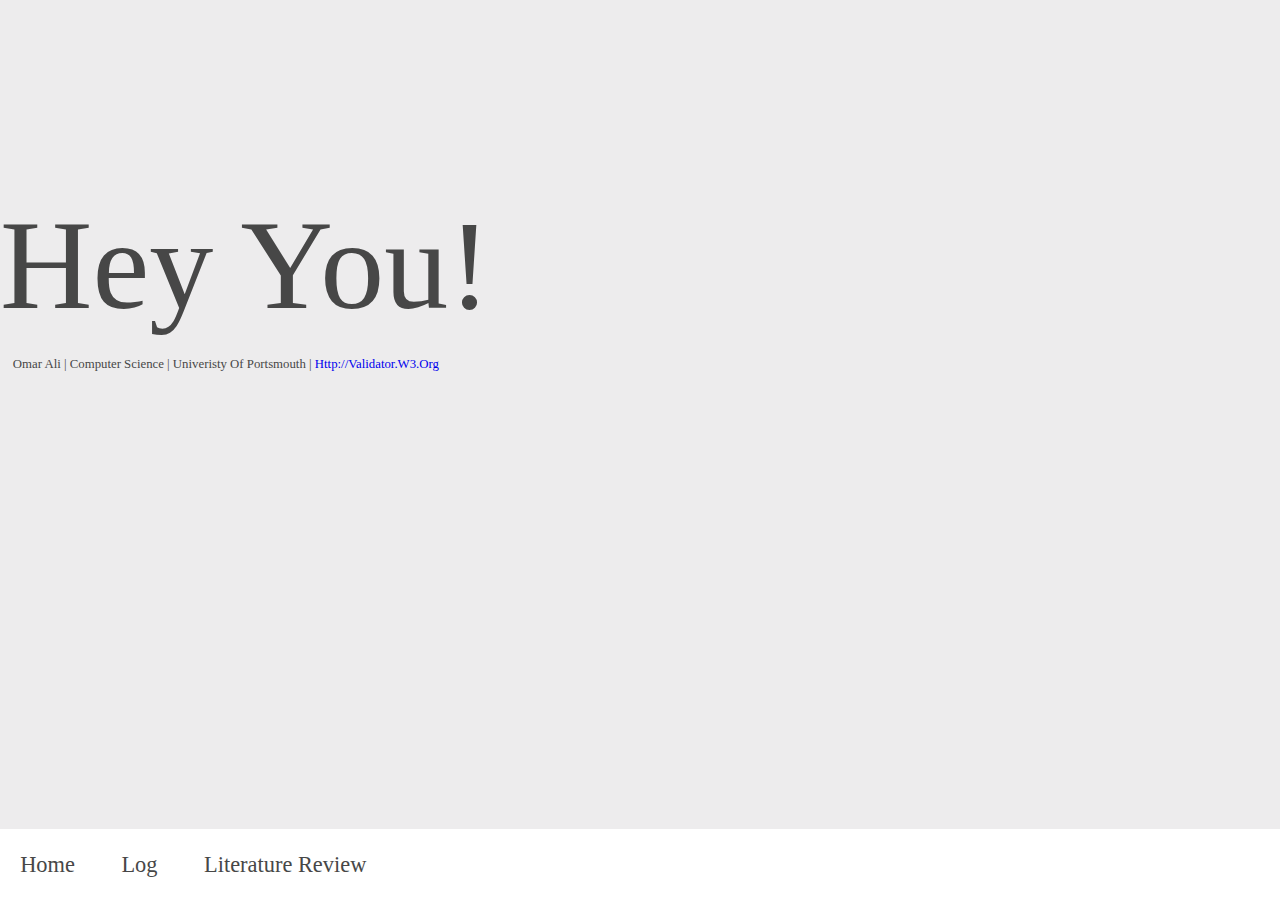
==== index.html @ 1eec262e "Sixth" ====
<!DOCTYPE html>
<html>

  <head>
    <meta charset="utf-8">
    <title>Omar Ali 2016/17</title>
    <link rel="icon" href="images/favicon.ico" type="image/x-icon">
    <link rel="stylesheet" title="style" href="styles/stylesheet.css">
    <div id = "webTitle">
      <div id ="backgroundImage"> <img src="images/backgorund_s.png" alt="Background Sphere"></div>
      <p id="header">Hey you!</p>
      <p id="closecaption">
        Omar Ali | Computer Science | Univeristy of Portsmouth | <a href="http://validator.w3.org">http://validator.w3.org</a>
      </p>
  </head>
  <body>
    <ul class="menubar">
      <li><a href="index.html">Home</a></li>
      <li><a href="log.html">Log</a></li>
      <li><a href="litreview.html">Literature review</a></li>

    </ul>
  </body>
</html>
---- styles/stylesheet.css ----
body {
  overflow-y: scroll;
  background-color: #edeced;
  background-image: url("images/image.png");
  margin: 0;
  margin-top: 15vw;
}

p {
  margin: 2vh;
  margin-left: 1vw;
  border: 0;
  font-family: "Verdana";
  font-size: 1.0em;
  color: #474747;
}

ul {
  width: 100%;
  bottom: 0;
  padding: 0;
}

a {
  text-decoration: none;
}

dd::before {
  content:"•- ";
}

.menubar {
  margin: 0;
  padding:0;
  list-style: none;
  text-align: left;
  background: http://validator.w3.org;
  position: fixed;
  background-color: white;
}

.menubar li {
  display: inline;
  text-transform: capitalize;
}

.menubar a {
  display:inline-block;
  font-family: "Verdana";
  font-size: 1.4em;
  text-align:right;
  color: #474747;
  padding:1em;
  border: 0.1em;
  border-color: 'red';
  margin-left: -0.1em;
  text-decoration: none;
}

.menubar a:hover {
  color: #B6B6F6;
  background-color: transparent;
}

.mobileButtonBox {
  width: 10vw;
  height: 10vw;
  background-color: #e56037;
}
#webTitle {
  width: 100vw;
  height: 65vh;
}
#bodyList {
  list-style: decimal;
  color:#474747;
  margin-left: 3em;
}

#header {
  font-family: "Verdana";
  font-size: 10vw;
  margin: 0;
  text-transform: capitalize;
  color : #474747;
}

#subheader {
  font-family: "Verdana";
  font-size: 3.5vw;
  text-transform: capitalize;
  text-align: justify;
  color : #474747;
}

#subsubheader {
  font-family: "Verdana";
  font-size: 2.5vw;
  text-transform: capitalize;
  color : #474747;
}

#closecaption {
  font-family: "Verdana";
  font-size: 1.0vw;
  text-transform: capitalize;
  color : #474747;
}

#bodytext {
  margin-bottom: 10em;
  margin-right: 10em;
  text-align: left;
  font-family: "Verdana";
}

#bodytextjustify {
  margin-top: 8em;
  margin-bottom: 20em;
  margin-right: 10em;
  text-align: justify;
  font-family: "Verdana";
}

#backgroundImage {
  top: -15em;
  left: -15em;
  margin: 0;
  border: 0;
  width: 50%;
  position: absolute;
}

#gradeInfo p {
  margin: 0;
  border: 0;
  margin-left: 3em;
}
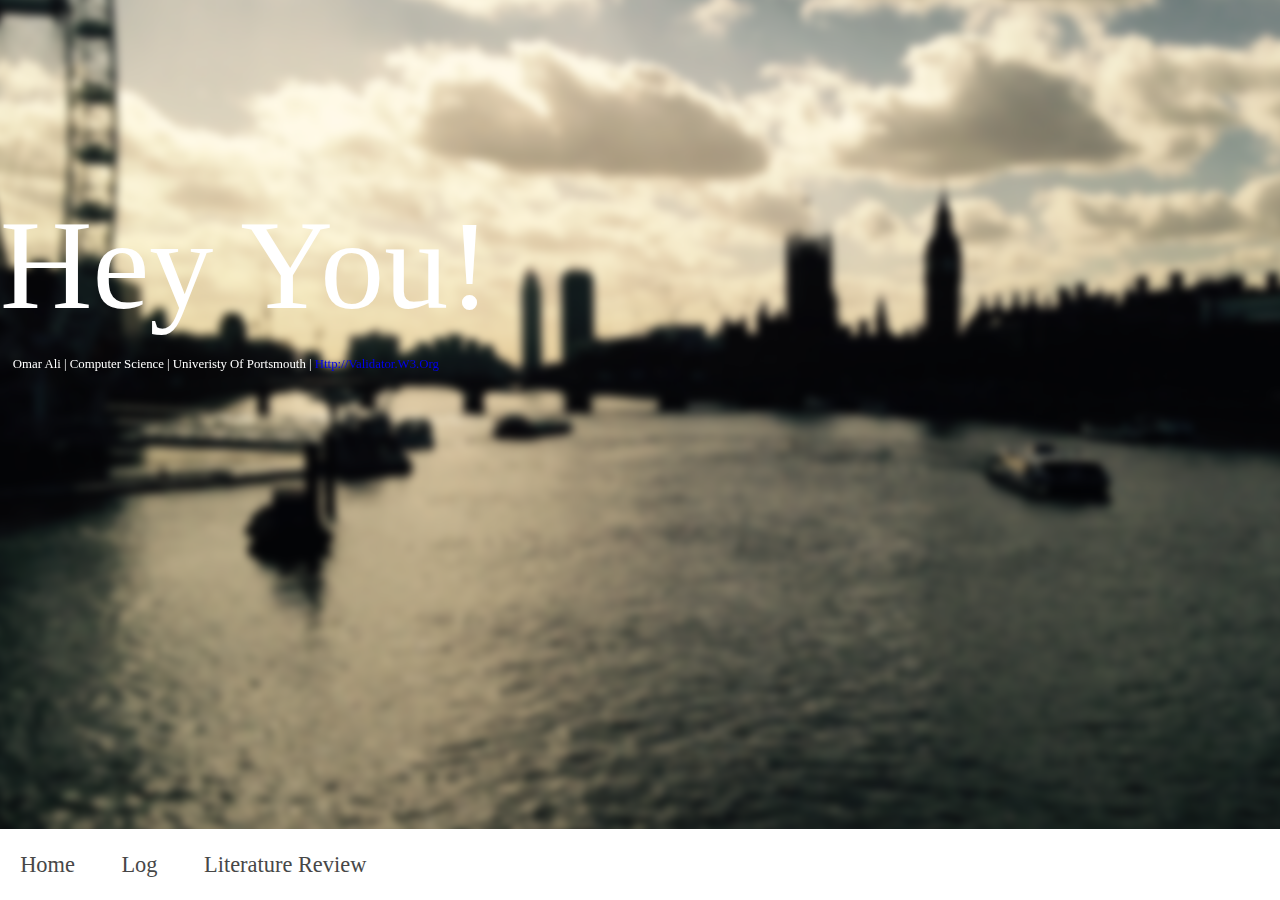
==== commit 10c1b785: "Seventh" ====
--- a/index.html
+++ b/index.html
@@ -1,17 +1,19 @@
 <!DOCTYPE html>
 <html>
-
   <head>
     <meta charset="utf-8">
     <title>Omar Ali 2016/17</title>
     <link rel="icon" href="images/favicon.ico" type="image/x-icon">
     <link rel="stylesheet" title="style" href="styles/stylesheet.css">
+
+    <div id ="backgroundImage"> <img id=backgroundImageFormat src="images/background.jpg" alt="London City With Family"></div>
     <div id = "webTitle">
-      <div id ="backgroundImage"> <img src="images/backgorund_s.png" alt="Background Sphere"></div>
       <p id="header">Hey you!</p>
       <p id="closecaption">
         Omar Ali | Computer Science | Univeristy of Portsmouth | <a href="http://validator.w3.org">http://validator.w3.org</a>
       </p>
+    </div>
+
   </head>
   <body>
     <ul class="menubar">
--- a/styles/stylesheet.css
+++ b/styles/stylesheet.css
@@ -67,9 +67,28 @@
   height: 10vw;
   background-color: #e56037;
 }
+
+#backgroundImage {
+  top: 0;
+  left: 0;
+  margin: 0;
+  border: 0;
+  width: 100em;
+  position: absolute;
+}
+
+#backgroundImageFormat {
+  width:100em;
+  left: -1em;
+  top: -10em;
+  position: fixed;
+  -webkit-filter: blur(4px);
+}
+
 #webTitle {
   width: 100vw;
   height: 65vh;
+  position: relative;
 }
 #bodyList {
   list-style: decimal;
@@ -82,7 +101,8 @@
   font-size: 10vw;
   margin: 0;
   text-transform: capitalize;
-  color : #474747;
+  /*color : #474747;*/
+  color: white;
 }
 
 #subheader {
@@ -90,7 +110,15 @@
   font-size: 3.5vw;
   text-transform: capitalize;
   text-align: justify;
-  color : #474747;
+  color: #474747;
+}
+
+#subheadertitle {
+  font-family: "Verdana";
+  font-size: 3.5vw;
+  text-transform: capitalize;
+  text-align: justify;
+  color: white;
 }
 
 #subsubheader {
@@ -104,13 +132,17 @@
   font-family: "Verdana";
   font-size: 1.0vw;
   text-transform: capitalize;
-  color : #474747;
+  color: white;
 }
 
 #bodytext {
+  position: relative;
+  margin: 0 auto;
   margin-bottom: 10em;
-  margin-right: 10em;
   text-align: left;
+  width: 90%;
+  padding: 0.3em;
+  background-color: rgba(255, 255, 255, 0.7);
   font-family: "Verdana";
 }
 
@@ -122,15 +154,6 @@
   font-family: "Verdana";
 }
 
-#backgroundImage {
-  top: -15em;
-  left: -15em;
-  margin: 0;
-  border: 0;
-  width: 50%;
-  position: absolute;
-}
-
 #gradeInfo p {
   margin: 0;
   border: 0;
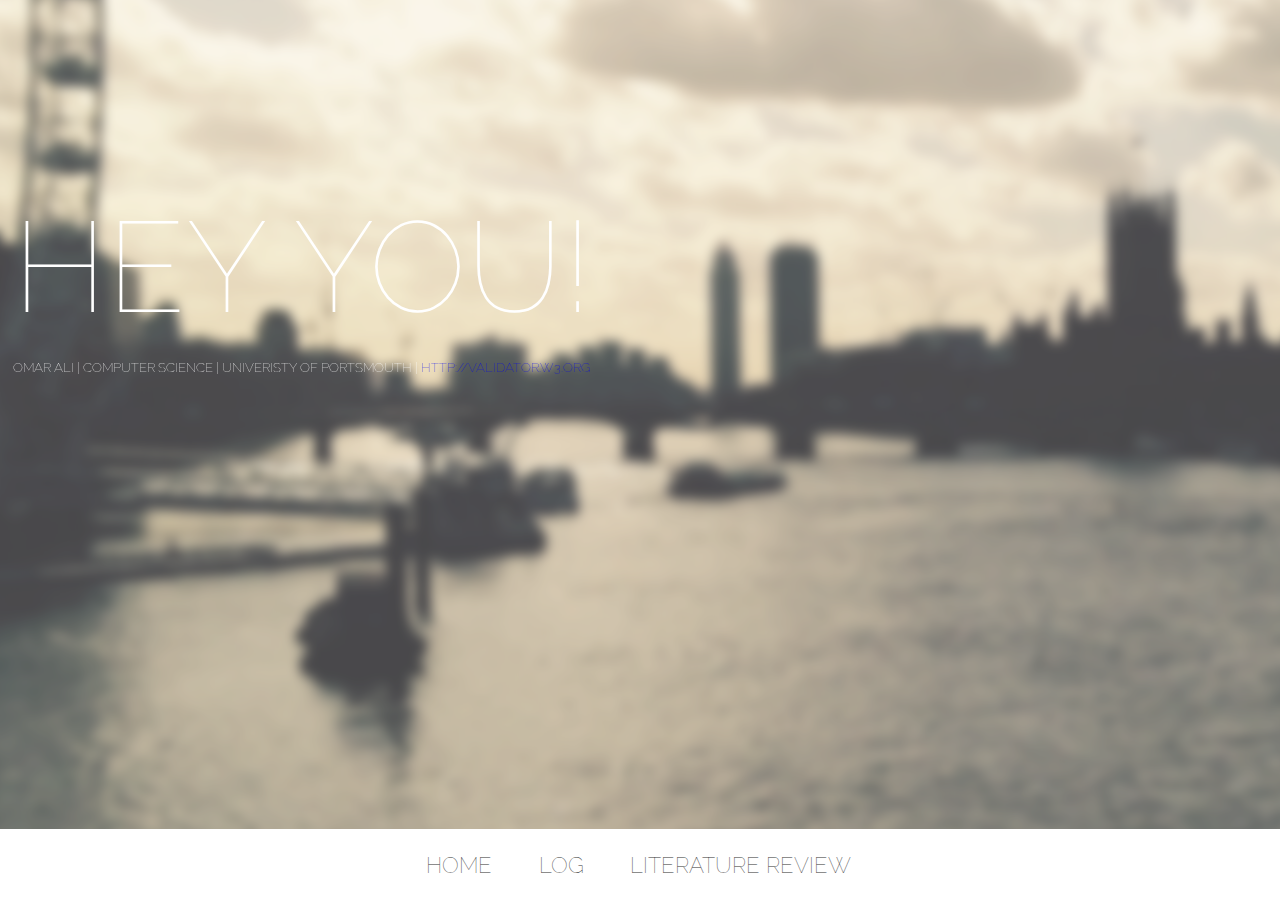
==== commit 420cb489: "Nineth" ====
--- a/index.html
+++ b/index.html
@@ -5,8 +5,9 @@
     <title>Omar Ali 2016/17</title>
     <link rel="icon" href="images/favicon.ico" type="image/x-icon">
     <link rel="stylesheet" title="style" href="styles/stylesheet.css">
+    <link href="https://fonts.googleapis.com/css?family=Raleway:200" rel="stylesheet">
 
-    <div id ="backgroundImage"> <img id=backgroundImageFormat src="images/background.jpg" alt="London City With Family"></div>
+    <div id ="backgroundImage"> <img id=backgroundImageFormat src="images/background.jpg" alt="London City Taken with iPhone"></div>
     <div id = "webTitle">
       <p id="header">Hey you!</p>
       <p id="closecaption">
--- a/styles/stylesheet.css
+++ b/styles/stylesheet.css
@@ -10,7 +10,8 @@
   margin: 2vh;
   margin-left: 1vw;
   border: 0;
-  font-family: "Verdana";
+  font-weight: 100;
+  font-family: 'Raleway', sans-serif;
   font-size: 1.0em;
   color: #474747;
 }
@@ -33,7 +34,7 @@
   margin: 0;
   padding:0;
   list-style: none;
-  text-align: left;
+  text-align: center;
   background: http://validator.w3.org;
   position: fixed;
   background-color: white;
@@ -41,15 +42,16 @@
 
 .menubar li {
   display: inline;
-  text-transform: capitalize;
+  text-transform: uppercase;
 }
 
 .menubar a {
   display:inline-block;
-  font-family: "Verdana";
+  font-weight: 100;
+  font-family: 'Raleway', sans-serif;
   font-size: 1.4em;
-  text-align:right;
-  color: #474747;
+  text-align:center;
+  color: #333333;
   padding:1em;
   border: 0.1em;
   border-color: 'red';
@@ -78,11 +80,12 @@
 }
 
 #backgroundImageFormat {
-  width:100em;
-  left: -1em;
-  top: -10em;
+  width:150em;
+  left: -6em;
+  top: -25em;
   position: fixed;
-  -webkit-filter: blur(4px);
+  opacity: 0.7;
+  -webkit-filter: blur(6px);
 }
 
 #webTitle {
@@ -92,46 +95,54 @@
 }
 #bodyList {
   list-style: decimal;
-  color:#474747;
+  color:#333333;
   margin-left: 3em;
 }
 
 #header {
-  font-family: "Verdana";
+  font-weight: 100;
+  font-family: 'Raleway', sans-serif;
   font-size: 10vw;
   margin: 0;
-  text-transform: capitalize;
+  text-transform: uppercase;
+  margin-left: 0.10em;
   /*color : #474747;*/
   color: white;
 }
 
 #subheader {
-  font-family: "Verdana";
+  font-weight: 100;
+  font-family: 'Raleway', sans-serif;
   font-size: 3.5vw;
-  text-transform: capitalize;
+  text-transform: uppercase;
   text-align: justify;
+  /*border-bottom: 1px black solid;*/
+  border-top: 1px black solid;
   color: #474747;
 }
 
 #subheadertitle {
-  font-family: "Verdana";
+  font-weight: 100;
+  font-family: 'Raleway', sans-serif;
   font-size: 3.5vw;
-  text-transform: capitalize;
+  text-transform: uppercase;
   text-align: justify;
   color: white;
 }
 
 #subsubheader {
-  font-family: "Verdana";
+  font-weight: 100;
+  font-family: 'Raleway', sans-serif;
   font-size: 2.5vw;
-  text-transform: capitalize;
-  color : #474747;
+  text-transform: uppercase;
+  color : #333333;
 }
 
 #closecaption {
-  font-family: "Verdana";
+  font-weight: 100;
+  font-family: 'Raleway', sans-serif;
   font-size: 1.0vw;
-  text-transform: capitalize;
+  text-transform: uppercase;
   color: white;
 }
 
@@ -140,18 +151,30 @@
   margin: 0 auto;
   margin-bottom: 10em;
   text-align: left;
-  width: 90%;
-  padding: 0.3em;
-  background-color: rgba(255, 255, 255, 0.7);
-  font-family: "Verdana";
+  width: 70%;
+  padding: 4em;
+  background-color: rgba(255, 255, 255, 1);
+  font-weight: 100;
+  font-family: 'Raleway', sans-serif;
 }
+
+#bodyTextFooter {
+  text-align: center;
+  margin: 0;
+  margin-top: 7em;
+  padding-top: 2em;
+  border-top: 1px black solid;
+  font-size: 80%;
+}
+
 
 #bodytextjustify {
   margin-top: 8em;
   margin-bottom: 20em;
   margin-right: 10em;
   text-align: justify;
-  font-family: "Verdana";
+  font-weight: 100;
+  font-family: 'Raleway', sans-serif;
 }
 
 #gradeInfo p {
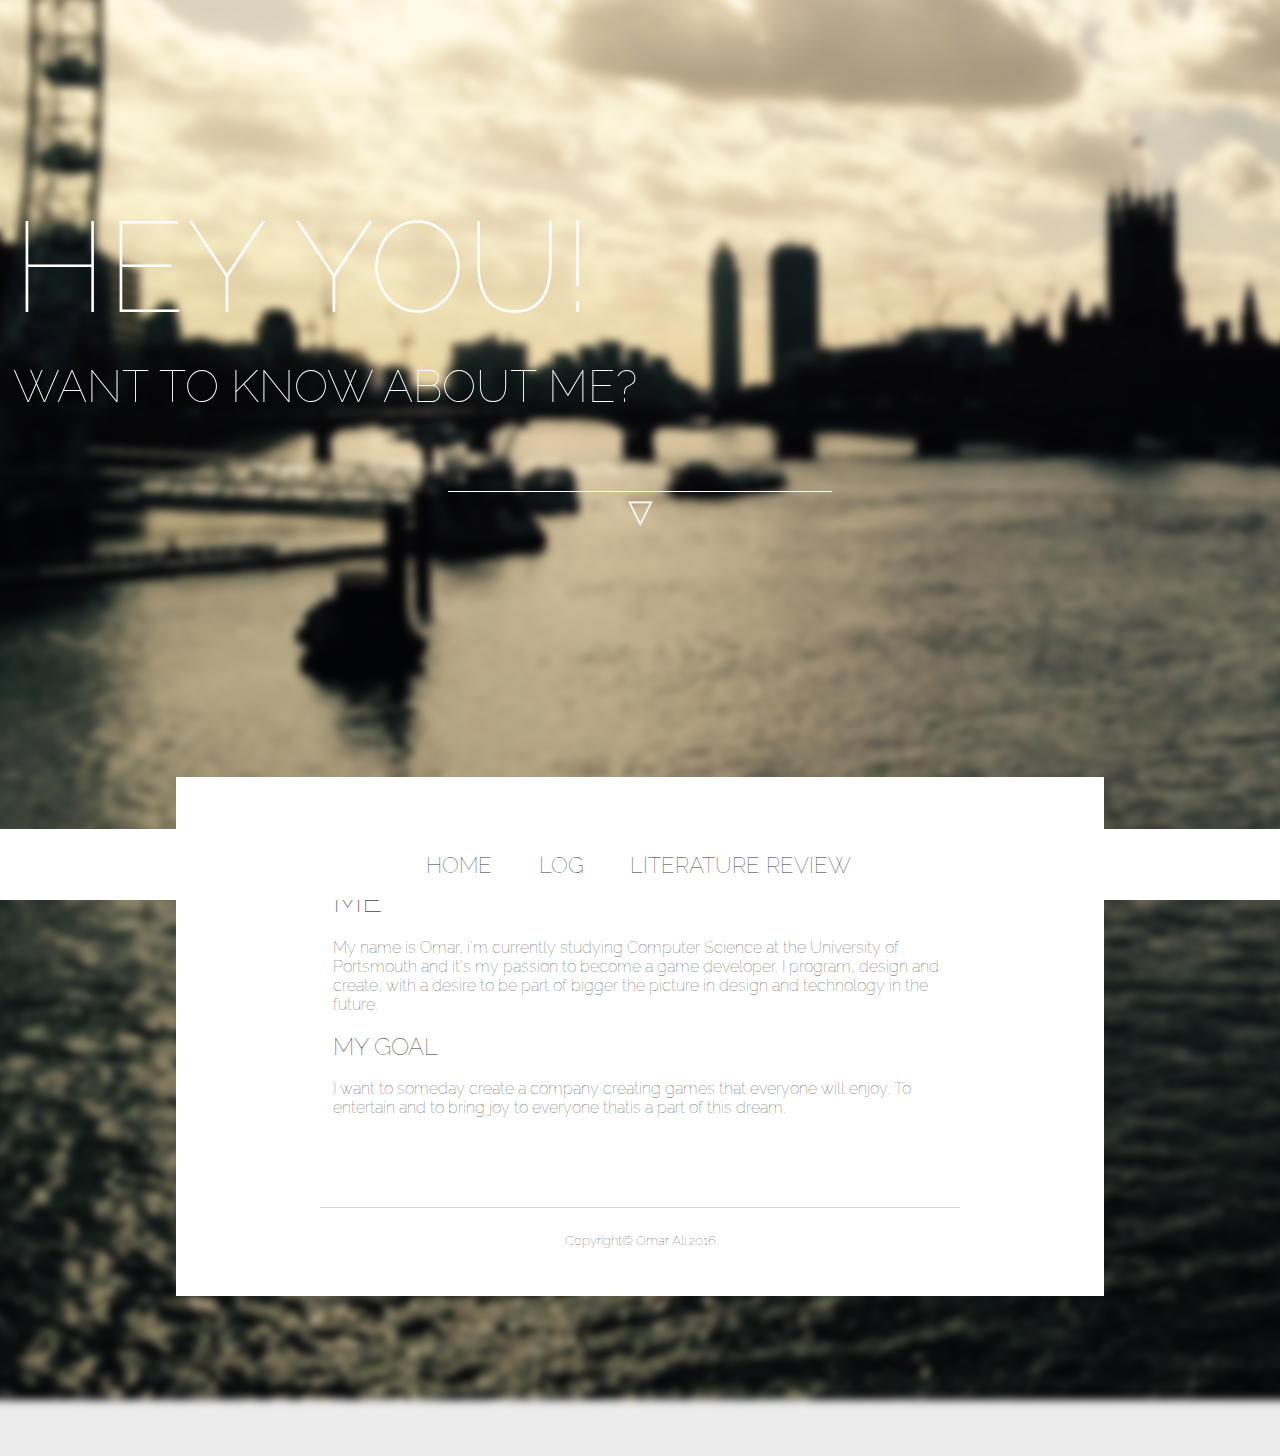
==== commit 2c1eadf4: "Tenth" ====
--- a/index.html
+++ b/index.html
@@ -9,10 +9,22 @@
 
     <div id ="backgroundImage"> <img id=backgroundImageFormat src="images/background.jpg" alt="London City Taken with iPhone"></div>
     <div id = "webTitle">
-      <p id="header">Hey you!</p>
-      <p id="closecaption">
-        Omar Ali | Computer Science | Univeristy of Portsmouth | <a href="http://validator.w3.org">http://validator.w3.org</a>
-      </p>
+      <p id = "header">Hey you!</p>
+      <p id = "subheadertitle">Want to know about me?</p>
+      <div id = "scrollIndicator">
+        ▽
+      </div>
+    </div>
+
+    <div id="bodytext">
+      <p>Omar Ali | Computer Science | University of Portsmouth | <a href="http://validator.w3.org">http://validator.w3.org</a></p>
+      <p id = "subheader">Me</p>
+      <p>My name is Omar, i'm currently studying Computer Science at the University of Portsmouth and it's my passion to become a game developer.
+        I program, design and create, with a desire to be part of bigger the picture in design and technology in the future.</p>
+      <p id = "subsubheader"> My Goal </p>
+      <p> I want to someday create a company creating games that everyone will enjoy. To entertain and to bring joy to everyone thatis a part of
+        this dream.
+      <p id = "bodyTextFooter">Copyright©‎ Omar Ali 2016</p>
     </div>
 
   </head>
@@ -21,7 +33,6 @@
       <li><a href="index.html">Home</a></li>
       <li><a href="log.html">Log</a></li>
       <li><a href="litreview.html">Literature review</a></li>
-
     </ul>
   </body>
 </html>
--- a/styles/stylesheet.css
+++ b/styles/stylesheet.css
@@ -84,8 +84,8 @@
   left: -6em;
   top: -25em;
   position: fixed;
-  opacity: 0.7;
-  -webkit-filter: blur(6px);
+  opacity: 1.0;
+  -webkit-filter: blur(4px);
 }
 
 #webTitle {
@@ -93,6 +93,7 @@
   height: 65vh;
   position: relative;
 }
+
 #bodyList {
   list-style: decimal;
   color:#333333;
@@ -113,11 +114,11 @@
 #subheader {
   font-weight: 100;
   font-family: 'Raleway', sans-serif;
-  font-size: 3.5vw;
+  font-size: 2.6vw;
   text-transform: uppercase;
   text-align: justify;
   /*border-bottom: 1px black solid;*/
-  border-top: 1px black solid;
+  border-top: 1px #d6d6d6 solid;
   color: #474747;
 }
 
@@ -133,16 +134,21 @@
 #subsubheader {
   font-weight: 100;
   font-family: 'Raleway', sans-serif;
-  font-size: 2.5vw;
+  font-size: 1.9vw;
   text-transform: uppercase;
   color : #333333;
 }
 
-#closecaption {
-  font-weight: 100;
+#scrollIndicator {
+  border-top: 1px white solid;
+  position: relative;
+  top: 1.9em;
+  margin: 0 auto;
+  width: 30%;
+  text-align: center;
+  text-transform: uppercase;
   font-family: 'Raleway', sans-serif;
-  font-size: 1.0vw;
-  text-transform: uppercase;
+  font-size: 2em;
   color: white;
 }
 
@@ -151,8 +157,10 @@
   margin: 0 auto;
   margin-bottom: 10em;
   text-align: left;
-  width: 70%;
-  padding: 4em;
+  width: 50%;
+  padding: 9em;
+  padding-top: 3em;
+  padding-bottom: 3em;
   background-color: rgba(255, 255, 255, 1);
   font-weight: 100;
   font-family: 'Raleway', sans-serif;
@@ -163,7 +171,7 @@
   margin: 0;
   margin-top: 7em;
   padding-top: 2em;
-  border-top: 1px black solid;
+  border-top: 1px #d6d6d6 solid;
   font-size: 80%;
 }
 
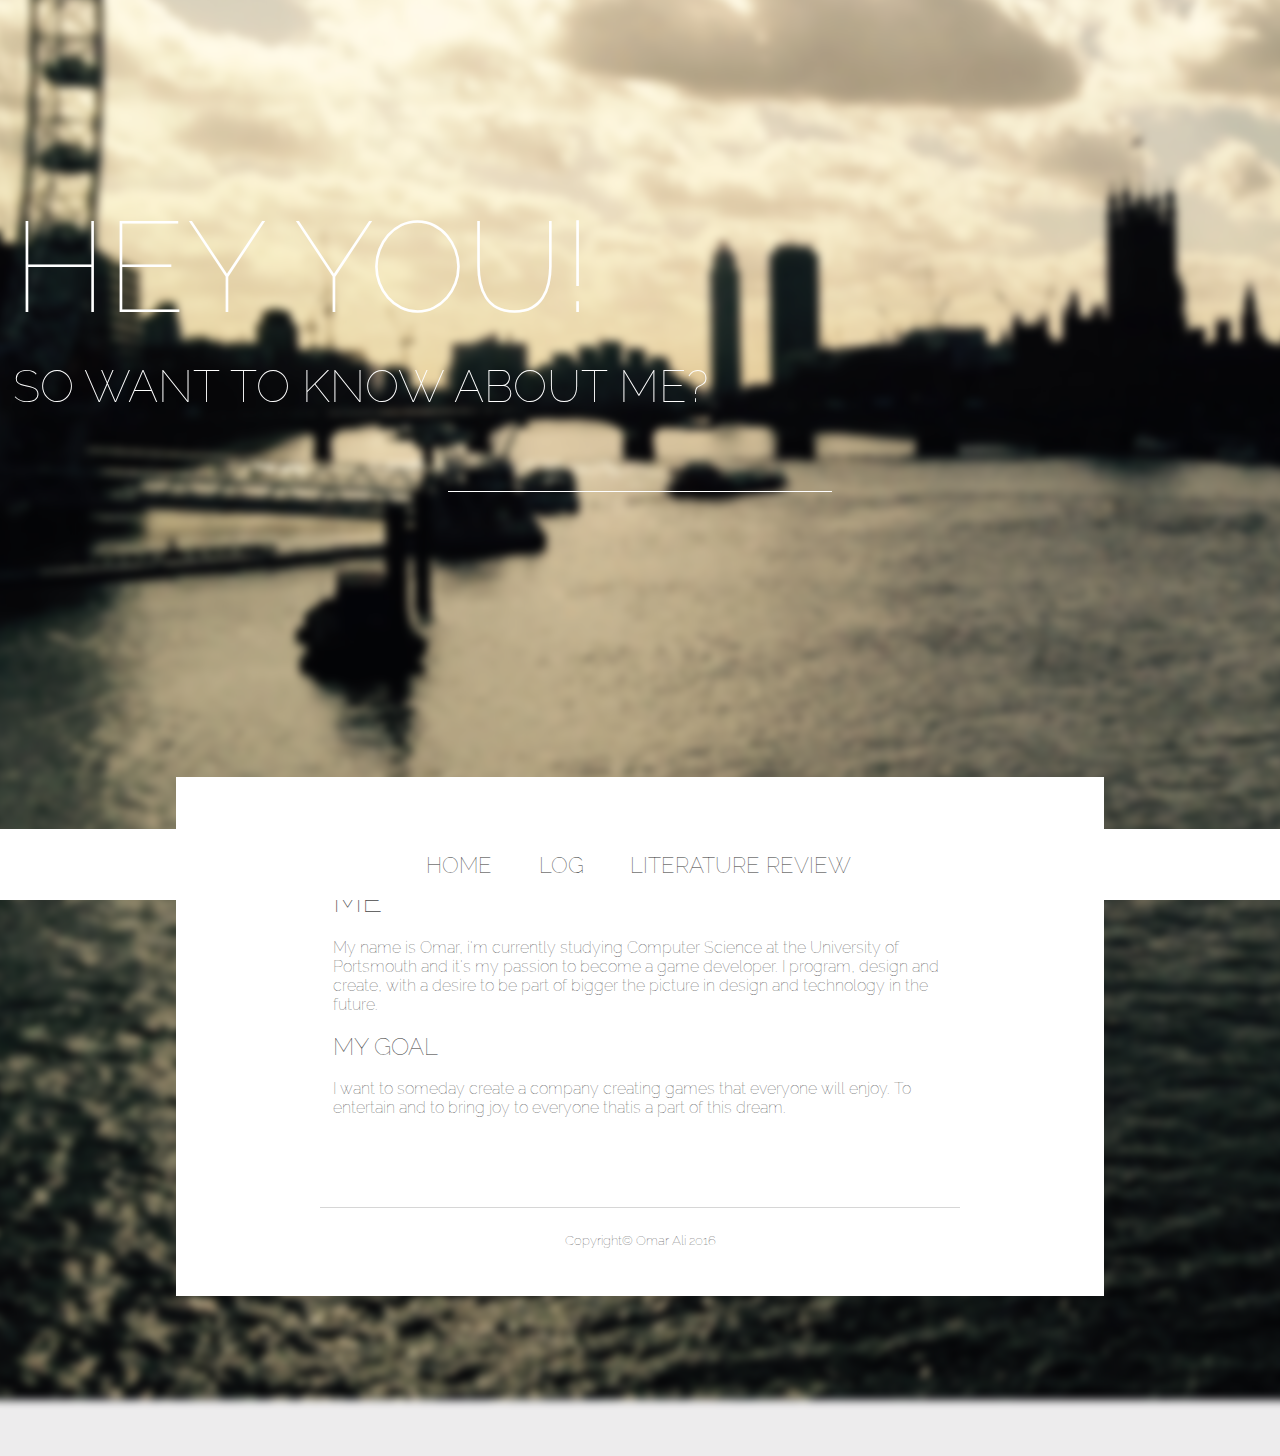
==== commit d55dba8b: "Twelfth" ====
--- a/index.html
+++ b/index.html
@@ -7,13 +7,11 @@
     <link rel="stylesheet" title="style" href="styles/stylesheet.css">
     <link href="https://fonts.googleapis.com/css?family=Raleway:200" rel="stylesheet">
 
-    <div id ="backgroundImage"> <img id=backgroundImageFormat src="images/background.jpg" alt="London City Taken with iPhone"></div>
+    <div id = "backgroundImage"> <img id=backgroundImageFormat src="images/background.jpg" alt="London City Taken with iPhone"></div>
     <div id = "webTitle">
       <p id = "header">Hey you!</p>
-      <p id = "subheadertitle">Want to know about me?</p>
-      <div id = "scrollIndicator">
-        ▽
-      </div>
+      <p id = "subheadertitle">so want to know about me?</p>
+      <div id = "scrollIndicator"></div>
     </div>
 
     <div id="bodytext">
--- a/styles/stylesheet.css
+++ b/styles/stylesheet.css
@@ -24,6 +24,7 @@
 
 a {
   text-decoration: none;
+  color: #F00
 }
 
 dd::before {
@@ -62,12 +63,6 @@
 .menubar a:hover {
   color: #B6B6F6;
   background-color: transparent;
-}
-
-.mobileButtonBox {
-  width: 10vw;
-  height: 10vw;
-  background-color: #e56037;
 }
 
 #backgroundImage {
@@ -190,3 +185,38 @@
   border: 0;
   margin-left: 3em;
 }
+
+@media screen and (max-width: 781px) {
+  #webTitle {
+    height: 40%;
+  }
+
+  #bodytext {
+    padding: 3em;
+    margin-bottom: 20em;
+    font-size: 60%;
+  }
+
+  #header {
+    text-align: center;
+    margin: 0 auto;
+    width: 50%;
+    padding: 0;
+    padding-left: 0.5em;
+    padding-right: 0.5em;
+    color: #333333;
+  }
+
+  #subheadertitle {
+    text-align: center;
+    margin: 0 auto;
+    width: 60%;
+    margin-bottom: 0.3em;
+    color: #333333;
+  }
+
+  .menubar a {
+    font-size: 70%;
+    font-weight: bold;
+  }
+}
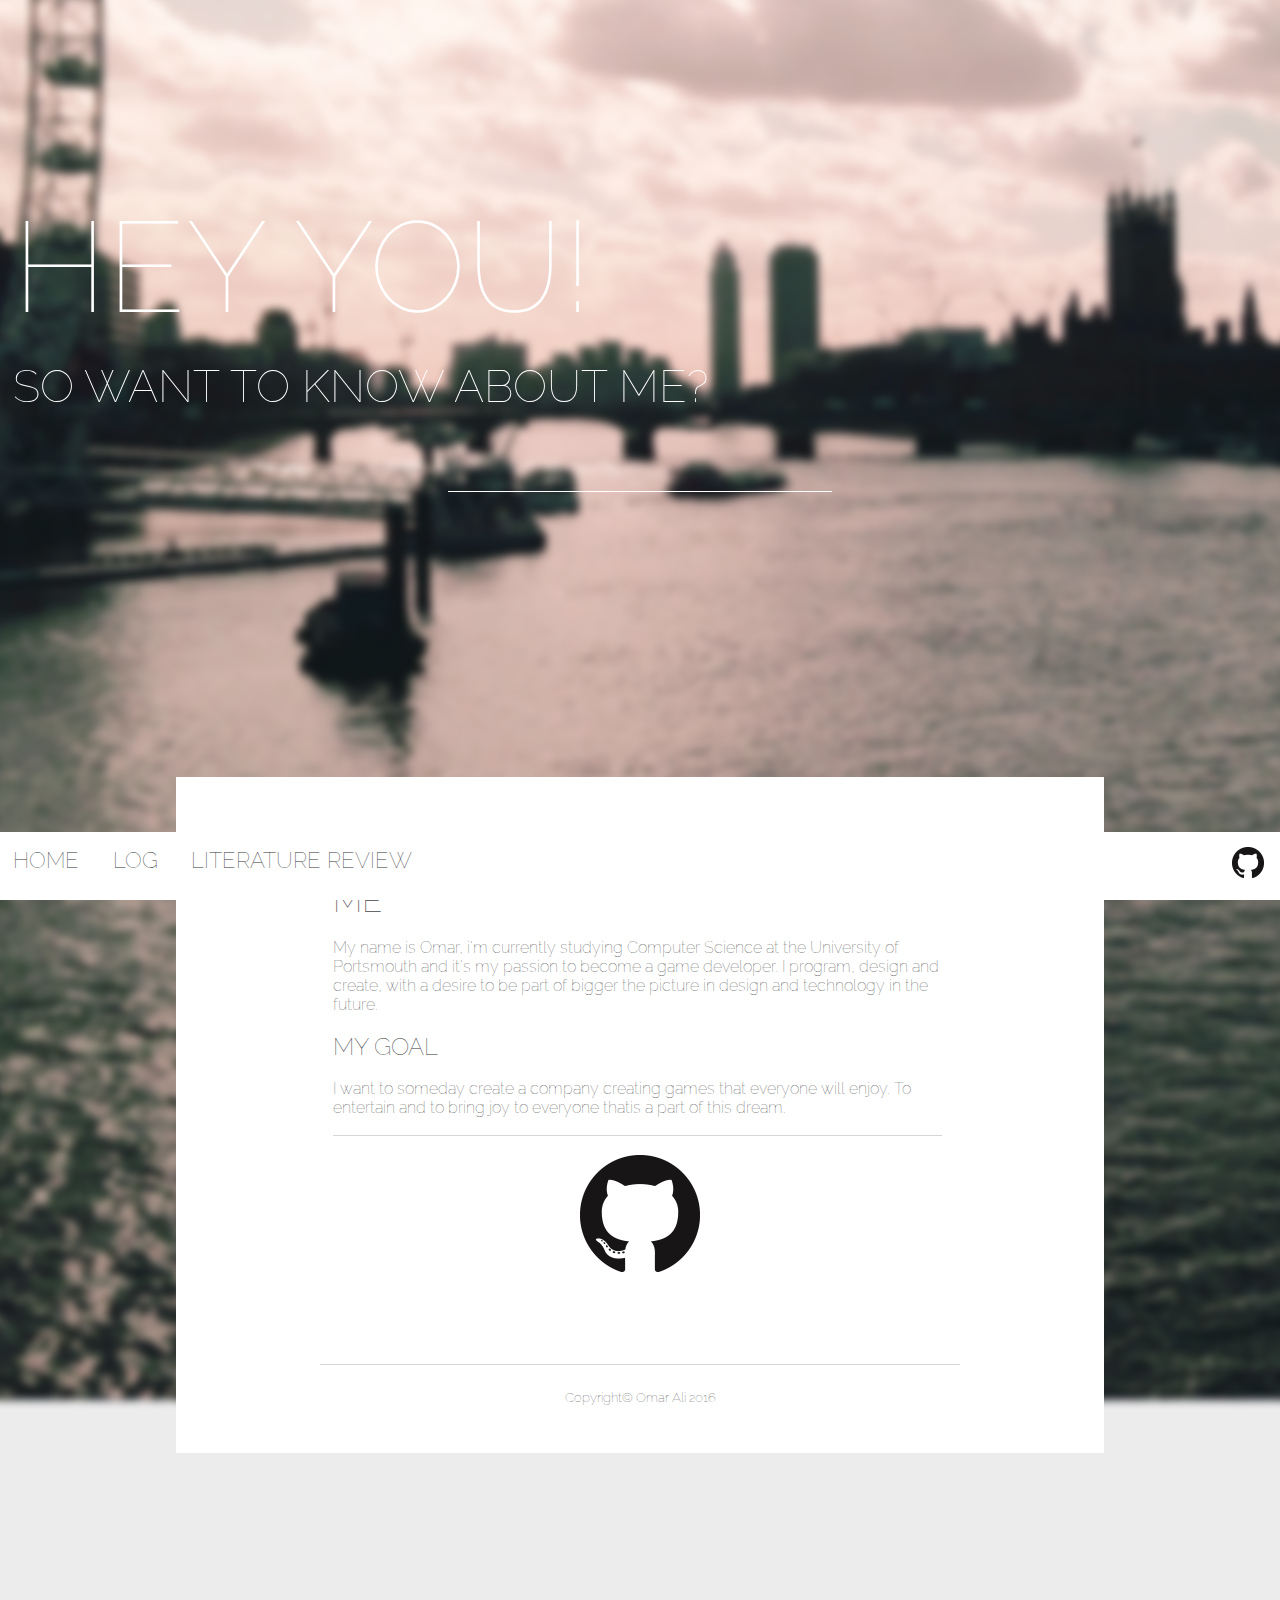
==== commit 1e6c3b0b: "Thirteenth" ====
--- a/index.html
+++ b/index.html
@@ -22,6 +22,8 @@
       <p id = "subsubheader"> My Goal </p>
       <p> I want to someday create a company creating games that everyone will enjoy. To entertain and to bring joy to everyone thatis a part of
         this dream.
+      <p id = "subheader"> </p>
+      <a href="https://github.com/omarali0703"><img class=gitLogo src="images/GitHub-Mark-120px-plus.png" alt="Github logo link"></a>
       <p id = "bodyTextFooter">Copyright©‎ Omar Ali 2016</p>
     </div>
 
@@ -31,6 +33,7 @@
       <li><a href="index.html">Home</a></li>
       <li><a href="log.html">Log</a></li>
       <li><a href="litreview.html">Literature review</a></li>
+      <li id="shiftRight"><a href="https://github.com/omarali0703"><img src="images/GitHub-Mark-32px.png" alt="Github logo link"></a></li>
     </ul>
   </body>
 </html>
--- a/styles/stylesheet.css
+++ b/styles/stylesheet.css
@@ -32,10 +32,10 @@
 }
 
 .menubar {
-  margin: 0;
+  margin: 0 auto;
   padding:0;
   list-style: none;
-  text-align: center;
+  text-align: left;
   background: http://validator.w3.org;
   position: fixed;
   background-color: white;
@@ -51,11 +51,9 @@
   font-weight: 100;
   font-family: 'Raleway', sans-serif;
   font-size: 1.4em;
-  text-align:center;
+  text-align:left;
   color: #333333;
-  padding:1em;
-  border: 0.1em;
-  border-color: 'red';
+  padding:0.7em;
   margin-left: -0.1em;
   text-decoration: none;
 }
@@ -63,6 +61,16 @@
 .menubar a:hover {
   color: #B6B6F6;
   background-color: transparent;
+}
+
+.gitLogo {
+  text-align: center;
+  margin: auto;
+  display: block;
+}
+
+#shiftRight {
+  float: right;
 }
 
 #backgroundImage {
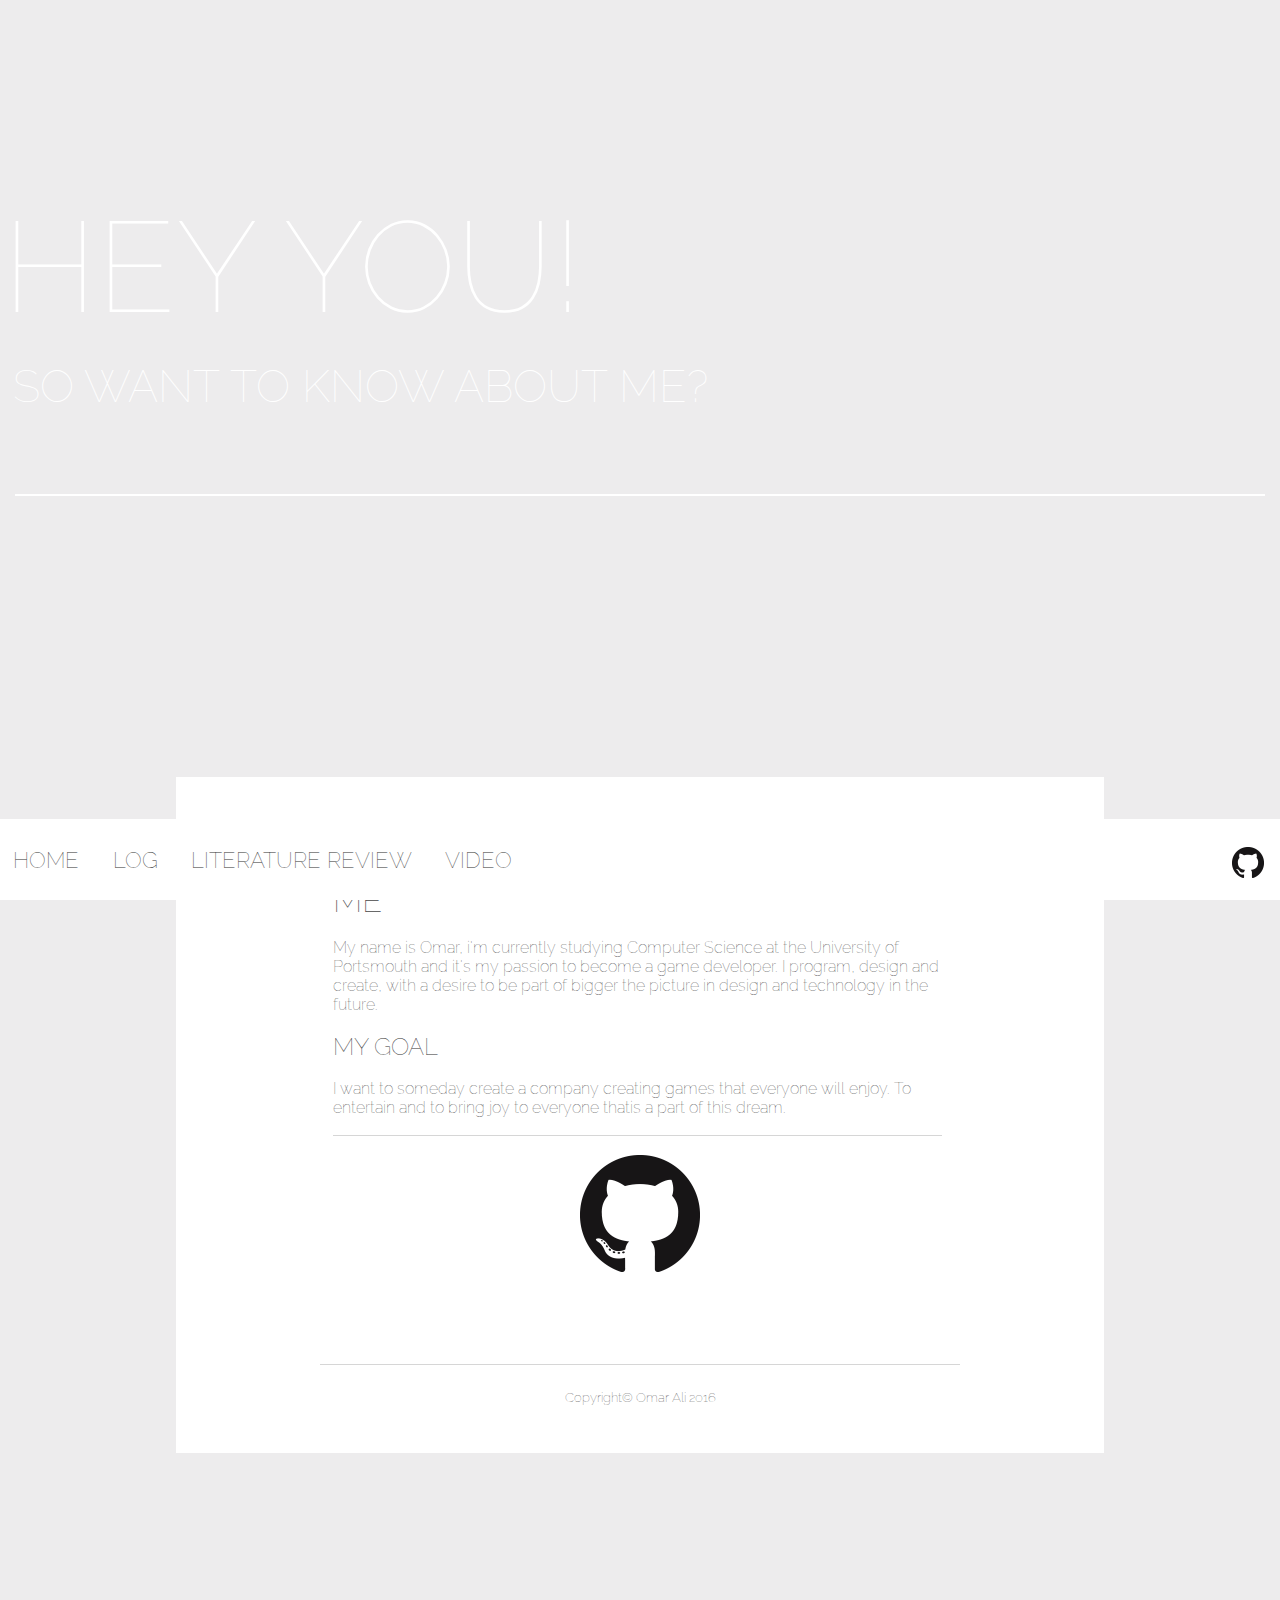
==== commit 845cd168: "16" ====
--- a/index.html
+++ b/index.html
@@ -7,7 +7,7 @@
     <link rel="stylesheet" title="style" href="styles/stylesheet.css">
     <link href="https://fonts.googleapis.com/css?family=Raleway:200" rel="stylesheet">
 
-    <div id = "backgroundImage"> <img id=backgroundImageFormat src="images/background.jpg" alt="London City Taken with iPhone"></div>
+    <div id = "backgroundImage"> <img id=backgroundImageFormat src="images/london.jpg" alt="London City Taken with iPhone"></div>
     <div id = "webTitle">
       <p id = "header">Hey you!</p>
       <p id = "subheadertitle">so want to know about me?</p>
@@ -30,9 +30,18 @@
   </head>
   <body>
     <ul class="menubar">
-      <li><a href="index.html">Home</a></li>
-      <li><a href="log.html">Log</a></li>
-      <li><a href="litreview.html">Literature review</a></li>
+      <div class="sliding-middle-out">
+        <li><a href="index.html">Home</a></li>
+      </div>
+      <div class="sliding-middle-out">
+        <li><a href="log.html">Log</a></li>
+      </div>
+      <div class="sliding-middle-out">
+        <li><a href="litreview.html">Literature review</a></li>
+      </div>
+      <div class="sliding-middle-out">
+        <li><a href="video.html">Video</a></li>
+      </div>
       <li id="shiftRight"><a href="https://github.com/omarali0703"><img src="images/GitHub-Mark-32px.png" alt="Github logo link"></a></li>
     </ul>
   </body>
--- a/styles/stylesheet.css
+++ b/styles/stylesheet.css
@@ -1,7 +1,6 @@
 body {
   overflow-y: scroll;
   background-color: #edeced;
-  background-image: url("images/image.png");
   margin: 0;
   margin-top: 15vw;
 }
@@ -24,7 +23,15 @@
 
 a {
   text-decoration: none;
-  color: #F00
+  color: #F00;
+  margin: 0 auto;
+  padding: 0;
+}
+
+video {
+  text-align: center;
+  margin: 0 auto;
+  position: relative;
 }
 
 dd::before {
@@ -34,6 +41,7 @@
 .menubar {
   margin: 0 auto;
   padding:0;
+  padding-top: 0.8em;
   list-style: none;
   text-align: left;
   background: http://validator.w3.org;
@@ -44,6 +52,7 @@
 .menubar li {
   display: inline;
   text-transform: uppercase;
+  text-align: center;
 }
 
 .menubar a {
@@ -56,17 +65,38 @@
   padding:0.7em;
   margin-left: -0.1em;
   text-decoration: none;
+  animation-play-state: paused;
 }
 
 .menubar a:hover {
-  color: #B6B6F6;
+  color: #777777;
   background-color: transparent;
-}
+  animation-play-state: running;
+}
+
 
 .gitLogo {
   text-align: center;
   margin: auto;
   display: block;
+}
+
+.sliding-middle-out {
+	display: inline-block;
+	position: relative;
+	padding-bottom: 1px;
+}
+.sliding-middle-out:after {
+	content: '';
+	display: block;
+	margin: auto;
+	height: 2px;
+	width: 0px;
+	transition: width .9s ease, background-color .9s ease;
+}
+.sliding-middle-out:hover:after {
+	width: 100%;
+	background: #333333;
 }
 
 #shiftRight {
@@ -76,23 +106,25 @@
 #backgroundImage {
   top: 0;
   left: 0;
-  margin: 0;
+  margin: 0 auto;
   border: 0;
-  width: 100em;
   position: absolute;
 }
 
 #backgroundImageFormat {
   width:150em;
-  left: -6em;
-  top: -25em;
+  left: -1em;
+  top: -20em;
+  margin: 0 auto;
   position: fixed;
   opacity: 1.0;
   -webkit-filter: blur(4px);
 }
 
 #webTitle {
-  width: 100vw;
+  /*width: 100vw;*/
+  padding: 0;
+  margin: 0;
   height: 65vh;
   position: relative;
 }
@@ -109,7 +141,7 @@
   font-size: 10vw;
   margin: 0;
   text-transform: uppercase;
-  margin-left: 0.10em;
+  margin-left: 0.02em;
   /*color : #474747;*/
   color: white;
 }
@@ -143,11 +175,11 @@
 }
 
 #scrollIndicator {
-  border-top: 1px white solid;
-  position: relative;
-  top: 1.9em;
-  margin: 0 auto;
-  width: 30%;
+  border: 1px white solid;
+  position: relative;
+  top: 2em;
+  margin: 0 auto;
+  width: 97.5%;
   text-align: center;
   text-transform: uppercase;
   font-family: 'Raleway', sans-serif;
@@ -197,12 +229,19 @@
 @media screen and (max-width: 781px) {
   #webTitle {
     height: 40%;
+    width: 100%;
+    margin: 0 auto;
+  }
+
+  #scrollIndicator {
+    display: none;
   }
 
   #bodytext {
     padding: 3em;
     margin-bottom: 20em;
     font-size: 60%;
+    background-color: rgba(255, 255, 255, 0.7);
   }
 
   #header {
@@ -212,7 +251,8 @@
     padding: 0;
     padding-left: 0.5em;
     padding-right: 0.5em;
-    color: #333333;
+    /*color: #333333;*/
+    color: white;
   }
 
   #subheadertitle {
@@ -223,8 +263,17 @@
     color: #333333;
   }
 
+  #shiftRight {
+    display: none;
+  }
+
+  .menubar {
+    text-align: center;
+    padding: 0;
+  }
+
   .menubar a {
-    font-size: 70%;
+    font-size: 150%;
     font-weight: bold;
   }
 }
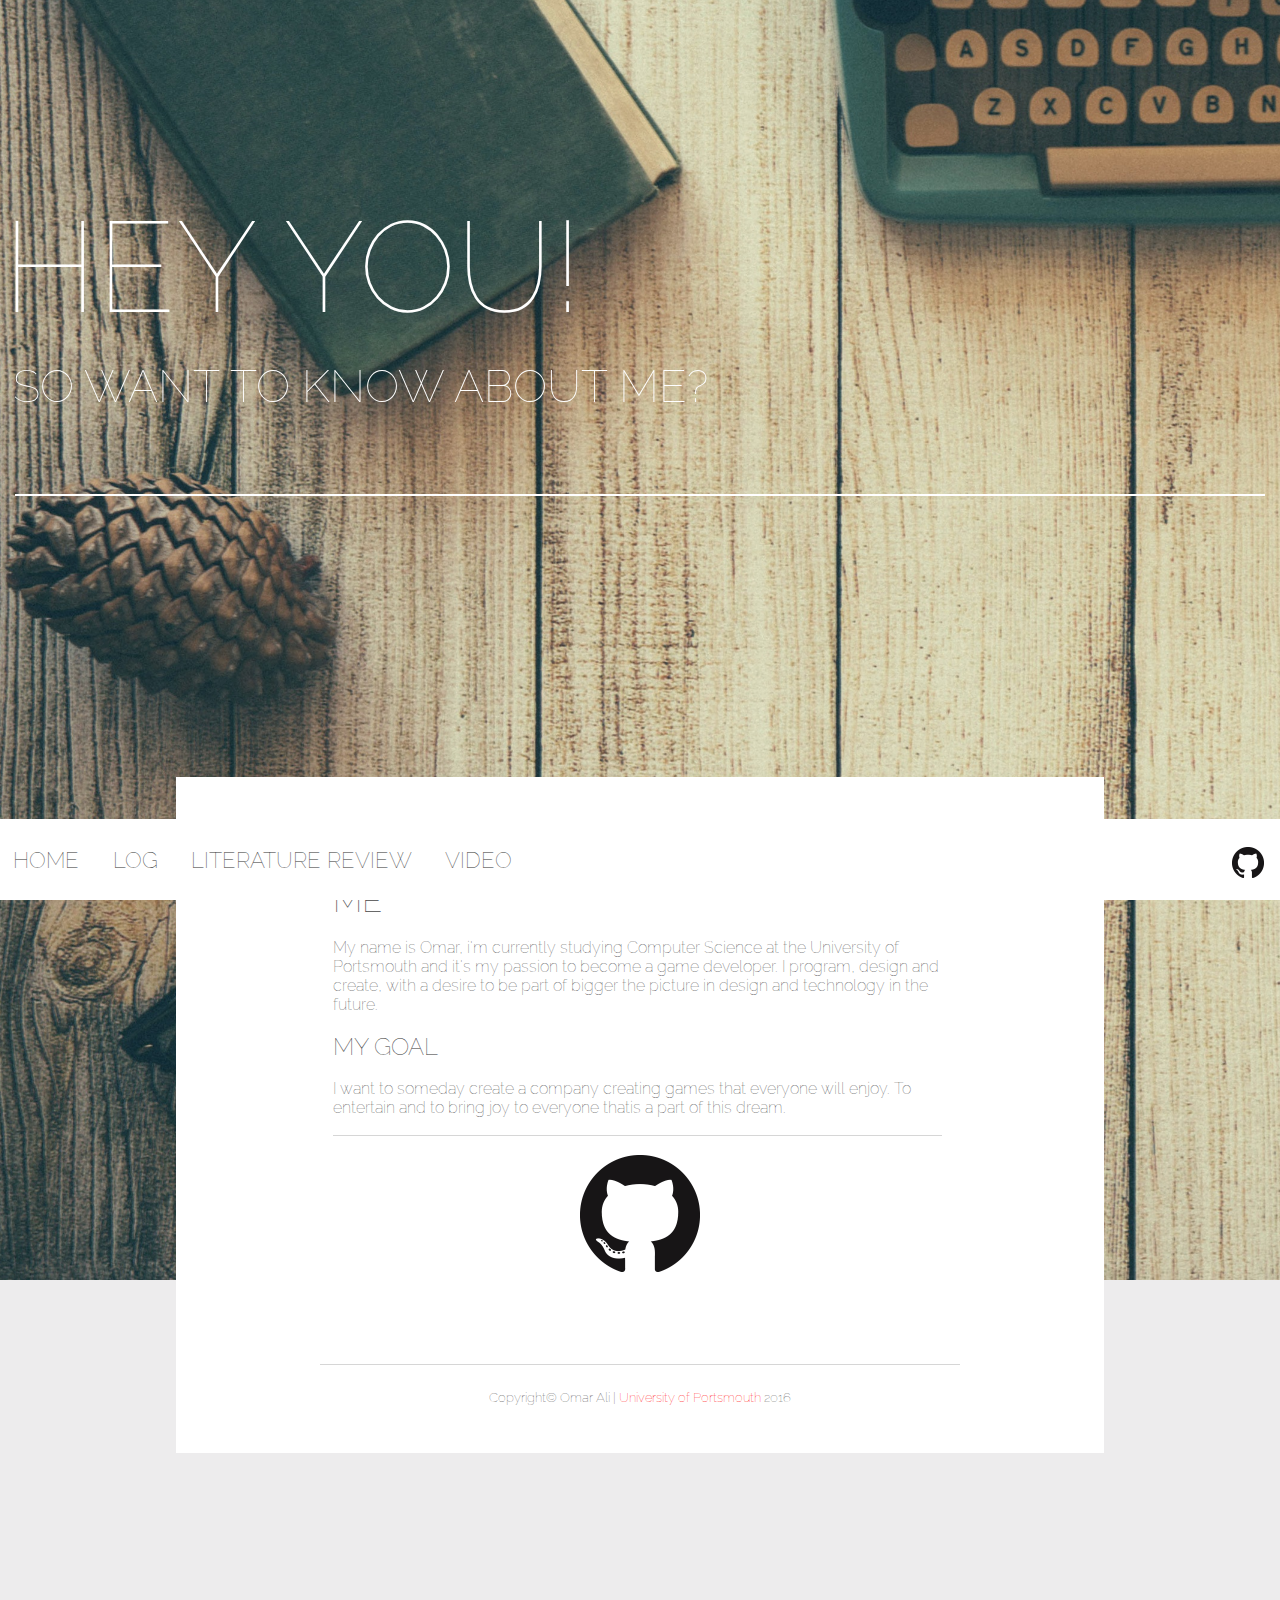
==== commit a0187088: "20" ====
--- a/index.html
+++ b/index.html
@@ -6,26 +6,29 @@
     <link rel="icon" href="images/favicon.ico" type="image/x-icon">
     <link rel="stylesheet" title="style" href="styles/stylesheet.css">
     <link href="https://fonts.googleapis.com/css?family=Raleway:200" rel="stylesheet">
-
-    <div id = "backgroundImage"> <img id=backgroundImageFormat src="images/london.jpg" alt="London City Taken with iPhone"></div>
-    <div id = "webTitle">
-      <p id = "header">Hey you!</p>
-      <p id = "subheadertitle">so want to know about me?</p>
-      <div id = "scrollIndicator"></div>
+    <div id = "backgroundImage">
+      <img id=backgroundImageFormat src="images/chair.jpg" alt="Minimalist View of a Chair">
+      <img id=backgroundImageFormat class="top" src="images/typewriter.jpg" alt="Messy Desk with a Typewriter">
     </div>
 
-    <div id="bodytext">
+    <header id = "webTitle">
+      <p class = "header">Hey you!</p>
+      <p class = "subheadertitle">so want to know about me?</p>
+      <div class = "scrollIndicator"></div>
+    </header>
+
+    <section class="bodytext">
       <p>Omar Ali | Computer Science | University of Portsmouth | <a href="http://validator.w3.org">http://validator.w3.org</a></p>
-      <p id = "subheader">Me</p>
+      <p class = "subheader">Me</p>
       <p>My name is Omar, i'm currently studying Computer Science at the University of Portsmouth and it's my passion to become a game developer.
         I program, design and create, with a desire to be part of bigger the picture in design and technology in the future.</p>
-      <p id = "subsubheader"> My Goal </p>
+      <p class = "subsubheader"> My Goal </p>
       <p> I want to someday create a company creating games that everyone will enjoy. To entertain and to bring joy to everyone thatis a part of
         this dream.
-      <p id = "subheader"> </p>
+      <p class = "subheader"> </p>
       <a href="https://github.com/omarali0703"><img class=gitLogo src="images/GitHub-Mark-120px-plus.png" alt="Github logo link"></a>
-      <p id = "bodyTextFooter">Copyright©‎ Omar Ali 2016</p>
-    </div>
+      <p class = "bodyTextFooter">Copyright©‎ Omar Ali | <a href="http://port.ac.uk" title="University of Portsmouth Website">University of Portsmouth</a> 2016</p>
+    </section>
 
   </head>
   <body>
--- a/styles/stylesheet.css
+++ b/styles/stylesheet.css
@@ -99,18 +99,6 @@
 	background: #333333;
 }
 
-#shiftRight {
-  float: right;
-}
-
-#backgroundImage {
-  top: 0;
-  left: 0;
-  margin: 0 auto;
-  border: 0;
-  position: absolute;
-}
-
 #backgroundImageFormat {
   width:150em;
   left: -1em;
@@ -118,7 +106,45 @@
   margin: 0 auto;
   position: fixed;
   opacity: 1.0;
-  -webkit-filter: blur(4px);
+}
+
+#backgroundImage {
+  top: 0;
+  left: -20em;
+  margin: 0 auto;
+  border: 0;
+  position: absolute;
+}
+
+#backgroundImage img {
+  -webkit-transition: opacity 1s ease-in-out;
+}
+
+#backgroundImage img.top {
+  animation-name: crossFade;
+  animation-timing-function: ease-in-out;
+  animation-iteration-count: infinite;
+  animation-duration: 30s;
+  animation-direction: alternate;
+}
+
+@keyframes crossFade {
+  0% {
+    opacity:1;
+  }
+  45% {
+    opacity:1;
+  }
+  55% {
+    opacity:0;
+  }
+  100% {
+    opacity:0;
+  }
+}
+
+#shiftRight {
+  float: right;
 }
 
 #webTitle {
@@ -129,13 +155,13 @@
   position: relative;
 }
 
-#bodyList {
+.bodyList {
   list-style: decimal;
   color:#333333;
   margin-left: 3em;
 }
 
-#header {
+.header {
   font-weight: 100;
   font-family: 'Raleway', sans-serif;
   font-size: 10vw;
@@ -146,18 +172,16 @@
   color: white;
 }
 
-#subheader {
+.subheader {
   font-weight: 100;
   font-family: 'Raleway', sans-serif;
   font-size: 2.6vw;
   text-transform: uppercase;
-  text-align: justify;
-  /*border-bottom: 1px black solid;*/
   border-top: 1px #d6d6d6 solid;
   color: #474747;
 }
 
-#subheadertitle {
+.subheadertitle {
   font-weight: 100;
   font-family: 'Raleway', sans-serif;
   font-size: 3.5vw;
@@ -166,7 +190,7 @@
   color: white;
 }
 
-#subsubheader {
+.subsubheader {
   font-weight: 100;
   font-family: 'Raleway', sans-serif;
   font-size: 1.9vw;
@@ -174,7 +198,7 @@
   color : #333333;
 }
 
-#scrollIndicator {
+.scrollIndicator {
   border: 1px white solid;
   position: relative;
   top: 2em;
@@ -187,7 +211,7 @@
   color: white;
 }
 
-#bodytext {
+.bodytext {
   position: relative;
   margin: 0 auto;
   margin-bottom: 10em;
@@ -201,7 +225,7 @@
   font-family: 'Raleway', sans-serif;
 }
 
-#bodyTextFooter {
+.bodyTextFooter {
   text-align: center;
   margin: 0;
   margin-top: 7em;
@@ -210,16 +234,6 @@
   font-size: 80%;
 }
 
-
-#bodytextjustify {
-  margin-top: 8em;
-  margin-bottom: 20em;
-  margin-right: 10em;
-  text-align: justify;
-  font-weight: 100;
-  font-family: 'Raleway', sans-serif;
-}
-
 #gradeInfo p {
   margin: 0;
   border: 0;
@@ -227,24 +241,27 @@
 }
 
 @media screen and (max-width: 781px) {
+  ul {
+    bottom: auto;
+  }
   #webTitle {
     height: 40%;
     width: 100%;
     margin: 0 auto;
   }
 
-  #scrollIndicator {
+  .scrollIndicator {
     display: none;
   }
 
-  #bodytext {
+  .bodytext {
     padding: 3em;
     margin-bottom: 20em;
     font-size: 60%;
     background-color: rgba(255, 255, 255, 0.7);
   }
 
-  #header {
+  .header {
     text-align: center;
     margin: 0 auto;
     width: 50%;
@@ -255,12 +272,12 @@
     color: white;
   }
 
-  #subheadertitle {
+  .subheadertitle {
     text-align: center;
     margin: 0 auto;
     width: 60%;
     margin-bottom: 0.3em;
-    color: #333333;
+    color: white;
   }
 
   #shiftRight {
@@ -268,12 +285,14 @@
   }
 
   .menubar {
+    top: 0;
+
     text-align: center;
     padding: 0;
   }
 
   .menubar a {
-    font-size: 150%;
+    font-size: 3vw;
     font-weight: bold;
   }
 }
